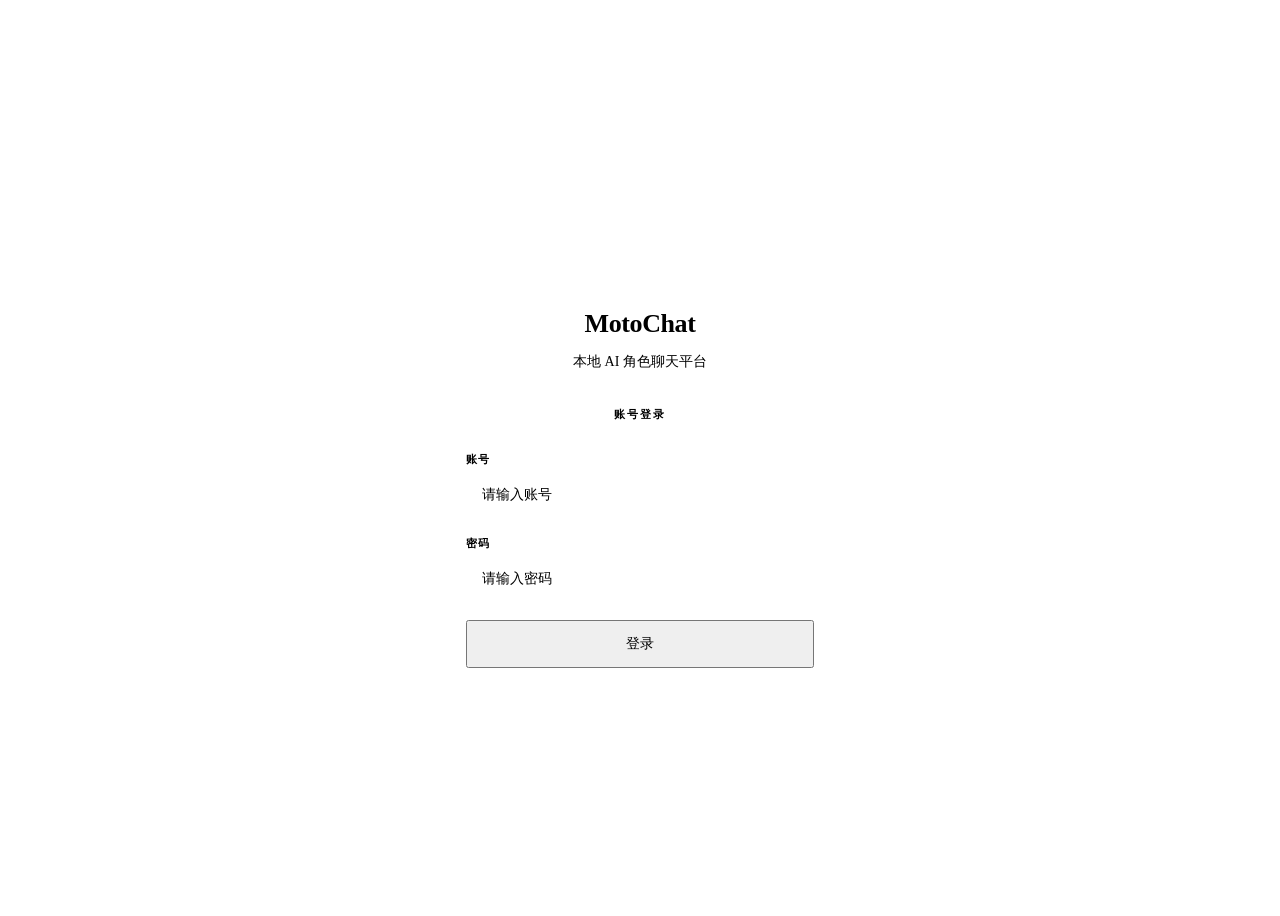
==== src/static/login.html @ 364d7dce "Initial commit: MotoChat" ====
<!DOCTYPE html>
<html lang="zh-CN">
<head>
  <meta charset="UTF-8">
  <meta name="viewport" content="width=device-width, initial-scale=1.0">
  <title>MotoChat 登录</title>
  <link rel="stylesheet" href="/static/style.css?v=3">
  <script src="/static/theme.js"></script>
  <style>
    .login-page {
      min-height: 100vh; display: flex; align-items: center; justify-content: center;
      background: var(--bg-root); position: relative; overflow: hidden;
      transition: background var(--transition-slow);
    }
    .login-bg { position: absolute; inset: 0; pointer-events: none; overflow: hidden; }
    .login-orb {
      position: absolute; border-radius: 50%; filter: blur(90px); opacity: 0.05;
    }
    .login-orb-1 {
      width: 480px; height: 480px; background: var(--accent);
      top: -140px; right: -120px; animation: orb1 14s ease-in-out infinite;
    }
    .login-orb-2 {
      width: 380px; height: 380px; background: var(--purple);
      bottom: -120px; left: -100px; animation: orb2 12s ease-in-out infinite;
    }
    .login-orb-3 {
      width: 240px; height: 240px; background: var(--cyan);
      top: 45%; left: 55%; animation: orb3 16s ease-in-out infinite;
    }
    @keyframes orb1 { 0%,100%{transform:translate(0,0) scale(1)} 33%{transform:translate(-50px,40px) scale(1.05)} 66%{transform:translate(30px,-30px) scale(0.95)} }
    @keyframes orb2 { 0%,100%{transform:translate(0,0) scale(1)} 33%{transform:translate(40px,-30px) scale(1.08)} 66%{transform:translate(-30px,45px) scale(0.93)} }
    @keyframes orb3 { 0%,100%{transform:translate(0,0) scale(1)} 50%{transform:translate(-25px,-20px) scale(1.1)} }

    .login-grid {
      position: absolute; inset: 0; pointer-events: none; overflow: hidden; opacity: 0.03;
    }
    .login-grid::before {
      content: ''; position: absolute; inset: -50%;
      background-image: radial-gradient(circle at 1px 1px, var(--text-muted) 1px, transparent 0);
      background-size: 40px 40px;
    }

    .login-wrapper {
      position: relative; z-index: 1; width: 100%; max-width: 420px; padding: 24px;
      animation: loginEnter 0.7s var(--ease-spring);
    }
    @keyframes loginEnter { from { opacity: 0; transform: translateY(30px) scale(0.97); } }

    .login-card {
      background: var(--bg-card); border: 1px solid var(--border);
      border-radius: var(--r-xl); padding: 44px 36px 36px;
      box-shadow: var(--shadow-lg); position: relative; overflow: hidden;
      transition: all var(--transition-slow);
    }
    .login-card::before {
      content: ''; position: absolute; top: 0; left: 0; right: 0; height: 2px;
      background: linear-gradient(90deg, transparent, var(--accent), var(--purple), transparent);
    }

    .login-logo { text-align: center; margin-bottom: 36px; }
    .login-logo .logo-icon {
      width: 64px; height: 64px; margin: 0 auto 20px;
      background: linear-gradient(135deg, var(--accent), var(--purple));
      border-radius: var(--r-lg); display: flex; align-items: center; justify-content: center;
      box-shadow: 0 8px 36px var(--accent-glow);
      animation: logoPulse 3s ease-in-out infinite;
    }
    @keyframes logoPulse { 0%,100%{box-shadow:0 8px 36px var(--accent-glow)} 50%{box-shadow:0 12px 48px var(--accent-glow),0 0 0 2px var(--accent-glow)} }
    .login-logo .logo-icon svg { width: 30px; height: 30px; color: #fff; }
    .login-logo h1 {
      font-size: 26px; font-weight: 700; margin-bottom: 6px; letter-spacing: -0.4px;
    }
    .login-logo p { font-size: 14px; color: var(--text-secondary); }

    .login-divider {
      display: flex; align-items: center; gap: 14px; margin: 30px 0;
      color: var(--text-muted); font-size: 11px;
      text-transform: uppercase; letter-spacing: 2px; font-weight: 600;
    }
    .login-divider::before, .login-divider::after {
      content: ''; flex: 1; height: 1px; background: var(--border-medium);
    }

    .login-form .form-group { margin-bottom: 20px; }
    .login-form .form-group label {
      display: block; margin-bottom: 7px; font-size: 11px;
      font-weight: 600; color: var(--text-secondary);
      text-transform: uppercase; letter-spacing: 0.8px;
    }
    .login-form .form-input {
      width: 100%; padding: 13px 16px; background: var(--bg-input);
      border: 1px solid var(--border-medium); border-radius: var(--r-sm);
      color: var(--text); font-size: 14px; font-family: var(--font);
      transition: all var(--transition);
    }
    .login-form .form-input:focus {
      outline: none; border-color: var(--accent);
      box-shadow: 0 0 0 3px var(--accent-glow);
    }
    .login-form .form-input::placeholder { color: var(--text-muted); }

    .login-btn {
      width: 100%; justify-content: center; padding: 13px 0; font-size: 14px;
      position: relative; overflow: hidden;
    }
    .login-btn .btn-spinner {
      display: none; width: 18px; height: 18px; border: 2px solid rgba(255,255,255,0.3);
      border-top-color: #fff; border-radius: 50%;
      animation: spin 0.6s linear infinite;
    }
    .login-btn.loading .btn-text { display: none; }
    .login-btn.loading .btn-spinner { display: block; }
    .login-btn.loading { pointer-events: none; opacity: 0.8; }
    @keyframes spin { to { transform: rotate(360deg); } }

    .login-error {
      font-size: 12px; color: var(--red); margin-top: 14px; text-align: center;
      min-height: 18px; font-weight: 500; transition: all 0.2s;
    }

    .login-footer {
      text-align: center; margin-top: 32px;
      display: flex; align-items: center; justify-content: center; gap: 16px;
    }
    .login-footer span { width: 3px; height: 3px; border-radius: 50%; background: var(--border-medium); }
    .login-footer a { color: var(--accent); text-decoration: none; font-weight: 600; font-size: 12px; transition: opacity 0.2s; }
    .login-footer a:hover { opacity: 0.7; }

    @media (prefers-reduced-motion: reduce) {
      .login-orb, .login-logo .logo-icon { animation: none !important; }
      .login-wrapper { animation: none !important; }
    }
  </style>
</head>
<body>
  <div class="login-page">
    <div class="login-bg">
      <div class="login-orb login-orb-1"></div>
      <div class="login-orb login-orb-2"></div>
      <div class="login-orb login-orb-3"></div>
    </div>
    <div class="login-grid"></div>

    <div class="login-wrapper">
      <div class="login-card">
        <div class="login-logo">
          <div class="logo-icon">
            <svg viewBox="0 0 24 24" fill="none" stroke="currentColor" stroke-width="1.5" stroke-linecap="round" stroke-linejoin="round">
              <path d="M12 2a4 4 0 014 4c0 2.2-1.8 4-4 4m0 0a4 4 0 01-4-4c0-2.2 1.8-4 4-4m0 0v2m0 2v12m-4-2l4 2 4-2"/>
              <circle cx="12" cy="6" r="1.5"/>
              <circle cx="10" cy="17" r="1" opacity="0.6"/>
              <circle cx="14" cy="17" r="1" opacity="0.6"/>
              <circle cx="12" cy="20" r="1" opacity="0.3"/>
            </svg>
          </div>
          <h1>MotoChat</h1>
          <p>本地 AI 角色聊天平台</p>
        </div>

        <div class="login-divider">账号登录</div>

        <div class="login-form">
          <div class="form-group">
            <label>账号</label>
            <input id="authUser" class="form-input" placeholder="请输入账号" autocomplete="username" autofocus>
          </div>
          <div class="form-group">
            <label>密码</label>
            <input id="authPass" type="password" class="form-input" placeholder="请输入密码" autocomplete="current-password">
          </div>
          <div class="auth-actions">
            <button class="btn btn-primary login-btn" id="authLoginBtn">
              <span class="btn-text">登录</span>
              <span class="btn-spinner"></span>
            </button>
          </div>
          <div class="login-error" id="authError"></div>
        </div>
      </div>
    </div>
  </div>

  <script src="/static/login.js?v=4"></script>
  <script>
    (function() {
      var btn = document.getElementById('authLoginBtn');
      var origClick = btn ? btn.onclick : null;
      if (btn) {
        btn.addEventListener('click', function() {
          btn.classList.add('loading');
          setTimeout(function() { btn.classList.remove('loading'); }, 800);
        });
      }
    })();
  </script>
</body>
</html>
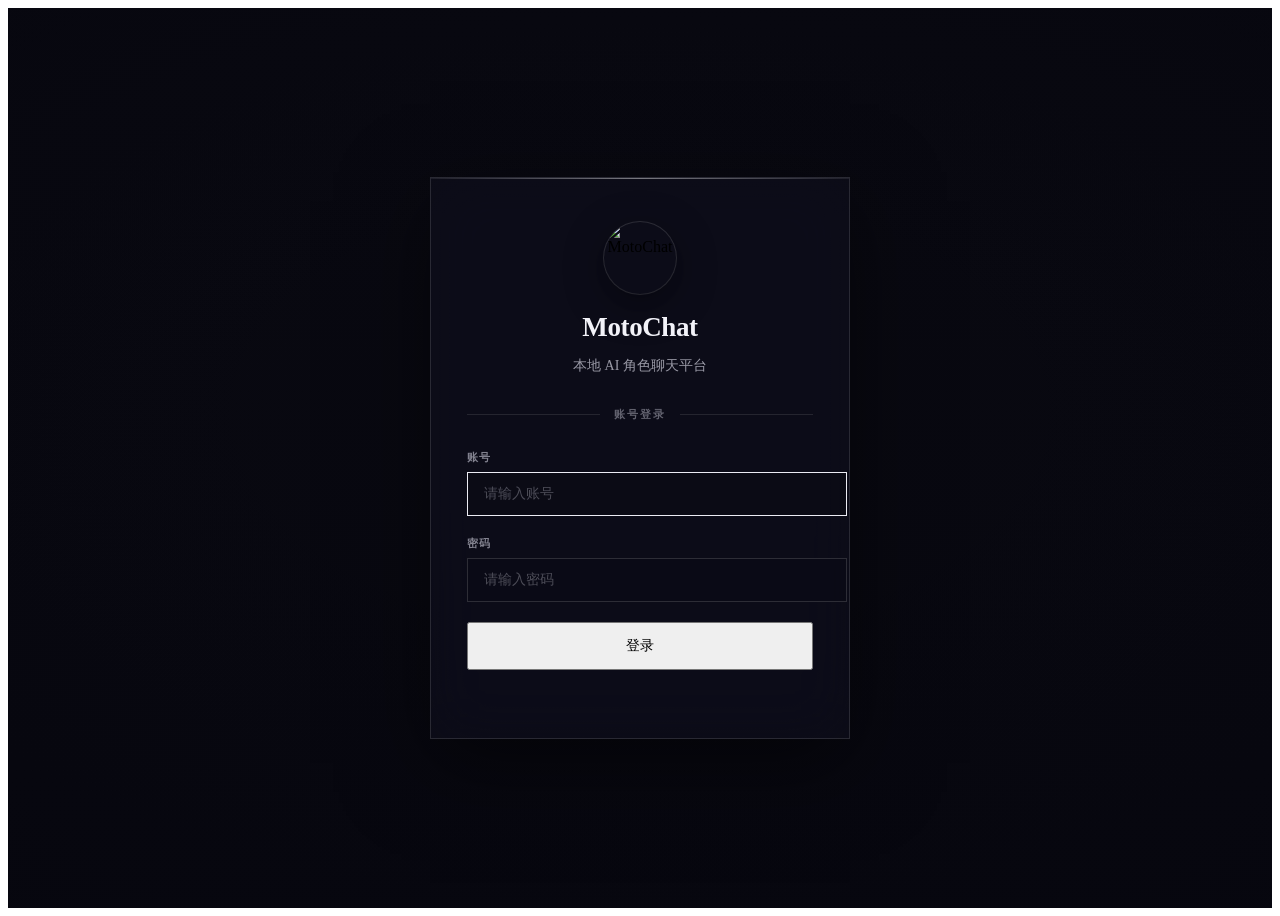
==== commit 27d37594: "MotoChat: 架构模块化重构 + 安全加固 + 工程化完善 后端 - 单体 server.py (71KB) 拆分为 api/ (9 模块) + core/ (5 模块) - 死代码清理：Emo" ====
--- a/src/static/login.html
+++ b/src/static/login.html
@@ -4,101 +4,94 @@
   <meta charset="UTF-8">
   <meta name="viewport" content="width=device-width, initial-scale=1.0">
   <title>MotoChat 登录</title>
-  <link rel="stylesheet" href="/static/style.css?v=3">
+  <link rel="stylesheet" href="/static/style.css?v=5">
   <script src="/static/theme.js"></script>
   <style>
     .login-page {
       min-height: 100vh; display: flex; align-items: center; justify-content: center;
-      background: var(--bg-root); position: relative; overflow: hidden;
-      transition: background var(--transition-slow);
+      background: #0a0a12; position: relative; overflow: hidden;
     }
-    .login-bg { position: absolute; inset: 0; pointer-events: none; overflow: hidden; }
-    .login-orb {
-      position: absolute; border-radius: 50%; filter: blur(90px); opacity: 0.05;
+    /* AI 生成主视觉背景 */
+    .login-bg { position: absolute; inset: 0; pointer-events: none; }
+    .login-bg::before {
+      content: ''; position: absolute; inset: 0;
+      background: url('/static/assets/login-hero.jpg') center / cover no-repeat;
+      animation: heroDrift 24s ease-in-out infinite alternate;
     }
-    .login-orb-1 {
-      width: 480px; height: 480px; background: var(--accent);
-      top: -140px; right: -120px; animation: orb1 14s ease-in-out infinite;
+    @keyframes heroDrift {
+      from { transform: scale(1.02) translate(0, 0); }
+      to { transform: scale(1.1) translate(-1.5%, 1.5%); }
     }
-    .login-orb-2 {
-      width: 380px; height: 380px; background: var(--purple);
-      bottom: -120px; left: -100px; animation: orb2 12s ease-in-out infinite;
-    }
-    .login-orb-3 {
-      width: 240px; height: 240px; background: var(--cyan);
-      top: 45%; left: 55%; animation: orb3 16s ease-in-out infinite;
-    }
-    @keyframes orb1 { 0%,100%{transform:translate(0,0) scale(1)} 33%{transform:translate(-50px,40px) scale(1.05)} 66%{transform:translate(30px,-30px) scale(0.95)} }
-    @keyframes orb2 { 0%,100%{transform:translate(0,0) scale(1)} 33%{transform:translate(40px,-30px) scale(1.08)} 66%{transform:translate(-30px,45px) scale(0.93)} }
-    @keyframes orb3 { 0%,100%{transform:translate(0,0) scale(1)} 50%{transform:translate(-25px,-20px) scale(1.1)} }
-
-    .login-grid {
-      position: absolute; inset: 0; pointer-events: none; overflow: hidden; opacity: 0.03;
-    }
-    .login-grid::before {
-      content: ''; position: absolute; inset: -50%;
-      background-image: radial-gradient(circle at 1px 1px, var(--text-muted) 1px, transparent 0);
-      background-size: 40px 40px;
+    .login-bg::after {
+      content: ''; position: absolute; inset: 0;
+      background: radial-gradient(ellipse 90% 70% at 50% 45%, transparent 30%, rgba(6, 6, 14, 0.72) 100%),
+                  linear-gradient(180deg, rgba(6, 6, 14, 0.25), rgba(6, 6, 14, 0.55));
     }
 
     .login-wrapper {
       position: relative; z-index: 1; width: 100%; max-width: 420px; padding: 24px;
-      animation: loginEnter 0.7s var(--ease-spring);
+      animation: loginEnter 0.8s cubic-bezier(0.19, 1, 0.22, 1);
     }
     @keyframes loginEnter { from { opacity: 0; transform: translateY(30px) scale(0.97); } }
 
     .login-card {
-      background: var(--bg-card); border: 1px solid var(--border);
+      background: rgba(16, 16, 28, 0.58);
+      border: 1px solid rgba(255, 255, 255, 0.12);
+      backdrop-filter: blur(28px) saturate(170%);
+      -webkit-backdrop-filter: blur(28px) saturate(170%);
       border-radius: var(--r-xl); padding: 44px 36px 36px;
-      box-shadow: var(--shadow-lg); position: relative; overflow: hidden;
-      transition: all var(--transition-slow);
+      box-shadow: 0 24px 80px rgba(0, 0, 0, 0.5), inset 0 1px 0 rgba(255, 255, 255, 0.08);
+      position: relative; overflow: hidden;
     }
     .login-card::before {
-      content: ''; position: absolute; top: 0; left: 0; right: 0; height: 2px;
-      background: linear-gradient(90deg, transparent, var(--accent), var(--purple), transparent);
+      content: ''; position: absolute; top: 0; left: 0; right: 0; height: 1px;
+      background: linear-gradient(90deg, transparent, rgba(255, 255, 255, 0.4), transparent);
     }
 
-    .login-logo { text-align: center; margin-bottom: 36px; }
+    .login-logo { text-align: center; margin-bottom: 32px; }
     .login-logo .logo-icon {
-      width: 64px; height: 64px; margin: 0 auto 20px;
-      background: linear-gradient(135deg, var(--accent), var(--purple));
-      border-radius: var(--r-lg); display: flex; align-items: center; justify-content: center;
-      box-shadow: 0 8px 36px var(--accent-glow);
-      animation: logoPulse 3s ease-in-out infinite;
+      width: 72px; height: 72px; margin: 0 auto 18px;
+      border-radius: 50%; overflow: hidden;
+      box-shadow: 0 10px 40px rgba(0, 0, 0, 0.45), 0 0 0 1px rgba(255, 255, 255, 0.15);
+      animation: logoFloat 5s ease-in-out infinite;
     }
-    @keyframes logoPulse { 0%,100%{box-shadow:0 8px 36px var(--accent-glow)} 50%{box-shadow:0 12px 48px var(--accent-glow),0 0 0 2px var(--accent-glow)} }
-    .login-logo .logo-icon svg { width: 30px; height: 30px; color: #fff; }
+    .login-logo .logo-icon img { width: 100%; height: 100%; object-fit: cover; display: block; }
+    @keyframes logoFloat { 0%,100% { transform: translateY(0); } 50% { transform: translateY(-6px); } }
     .login-logo h1 {
-      font-size: 26px; font-weight: 700; margin-bottom: 6px; letter-spacing: -0.4px;
+      font-size: 27px; font-weight: 700; margin-bottom: 6px; letter-spacing: -0.4px;
+      color: #f2f2f8;
     }
-    .login-logo p { font-size: 14px; color: var(--text-secondary); }
+    .login-logo p { font-size: 14px; color: rgba(228, 228, 240, 0.66); }
 
     .login-divider {
-      display: flex; align-items: center; gap: 14px; margin: 30px 0;
-      color: var(--text-muted); font-size: 11px;
+      display: flex; align-items: center; gap: 14px; margin: 28px 0;
+      color: rgba(228, 228, 240, 0.4); font-size: 11px;
       text-transform: uppercase; letter-spacing: 2px; font-weight: 600;
     }
     .login-divider::before, .login-divider::after {
-      content: ''; flex: 1; height: 1px; background: var(--border-medium);
+      content: ''; flex: 1; height: 1px; background: rgba(255, 255, 255, 0.1);
     }
 
     .login-form .form-group { margin-bottom: 20px; }
     .login-form .form-group label {
       display: block; margin-bottom: 7px; font-size: 11px;
-      font-weight: 600; color: var(--text-secondary);
+      font-weight: 600; color: rgba(228, 228, 240, 0.55);
       text-transform: uppercase; letter-spacing: 0.8px;
     }
     .login-form .form-input {
-      width: 100%; padding: 13px 16px; background: var(--bg-input);
-      border: 1px solid var(--border-medium); border-radius: var(--r-sm);
-      color: var(--text); font-size: 14px; font-family: var(--font);
+      width: 100%; padding: 13px 16px;
+      background: rgba(10, 10, 20, 0.5);
+      border: 1px solid rgba(255, 255, 255, 0.14);
+      border-radius: var(--r-sm);
+      color: #ececf4; font-size: 14px; font-family: var(--font);
       transition: all var(--transition);
     }
     .login-form .form-input:focus {
       outline: none; border-color: var(--accent);
       box-shadow: 0 0 0 3px var(--accent-glow);
+      background: rgba(10, 10, 20, 0.7);
     }
-    .login-form .form-input::placeholder { color: var(--text-muted); }
+    .login-form .form-input::placeholder { color: rgba(228, 228, 240, 0.3); }
 
     .login-btn {
       width: 100%; justify-content: center; padding: 13px 0; font-size: 14px;
@@ -115,7 +108,7 @@
     @keyframes spin { to { transform: rotate(360deg); } }
 
     .login-error {
-      font-size: 12px; color: var(--red); margin-top: 14px; text-align: center;
+      font-size: 12px; color: #f87171; margin-top: 14px; text-align: center;
       min-height: 18px; font-weight: 500; transition: all 0.2s;
     }
 
@@ -123,36 +116,25 @@
       text-align: center; margin-top: 32px;
       display: flex; align-items: center; justify-content: center; gap: 16px;
     }
-    .login-footer span { width: 3px; height: 3px; border-radius: 50%; background: var(--border-medium); }
-    .login-footer a { color: var(--accent); text-decoration: none; font-weight: 600; font-size: 12px; transition: opacity 0.2s; }
+    .login-footer span { width: 3px; height: 3px; border-radius: 50%; background: rgba(255, 255, 255, 0.18); }
+    .login-footer a { color: var(--accent-light); text-decoration: none; font-weight: 600; font-size: 12px; transition: opacity 0.2s; }
     .login-footer a:hover { opacity: 0.7; }
 
     @media (prefers-reduced-motion: reduce) {
-      .login-orb, .login-logo .logo-icon { animation: none !important; }
+      .login-bg::before, .login-logo .logo-icon { animation: none !important; }
       .login-wrapper { animation: none !important; }
     }
   </style>
 </head>
 <body>
   <div class="login-page">
-    <div class="login-bg">
-      <div class="login-orb login-orb-1"></div>
-      <div class="login-orb login-orb-2"></div>
-      <div class="login-orb login-orb-3"></div>
-    </div>
-    <div class="login-grid"></div>
+    <div class="login-bg"></div>
 
     <div class="login-wrapper">
       <div class="login-card">
         <div class="login-logo">
           <div class="logo-icon">
-            <svg viewBox="0 0 24 24" fill="none" stroke="currentColor" stroke-width="1.5" stroke-linecap="round" stroke-linejoin="round">
-              <path d="M12 2a4 4 0 014 4c0 2.2-1.8 4-4 4m0 0a4 4 0 01-4-4c0-2.2 1.8-4 4-4m0 0v2m0 2v12m-4-2l4 2 4-2"/>
-              <circle cx="12" cy="6" r="1.5"/>
-              <circle cx="10" cy="17" r="1" opacity="0.6"/>
-              <circle cx="14" cy="17" r="1" opacity="0.6"/>
-              <circle cx="12" cy="20" r="1" opacity="0.3"/>
-            </svg>
+            <img src="/static/assets/avatar-default.jpg" alt="MotoChat">
           </div>
           <h1>MotoChat</h1>
           <p>本地 AI 角色聊天平台</p>
@@ -182,17 +164,5 @@
   </div>
 
   <script src="/static/login.js?v=4"></script>
-  <script>
-    (function() {
-      var btn = document.getElementById('authLoginBtn');
-      var origClick = btn ? btn.onclick : null;
-      if (btn) {
-        btn.addEventListener('click', function() {
-          btn.classList.add('loading');
-          setTimeout(function() { btn.classList.remove('loading'); }, 800);
-        });
-      }
-    })();
-  </script>
 </body>
 </html>
